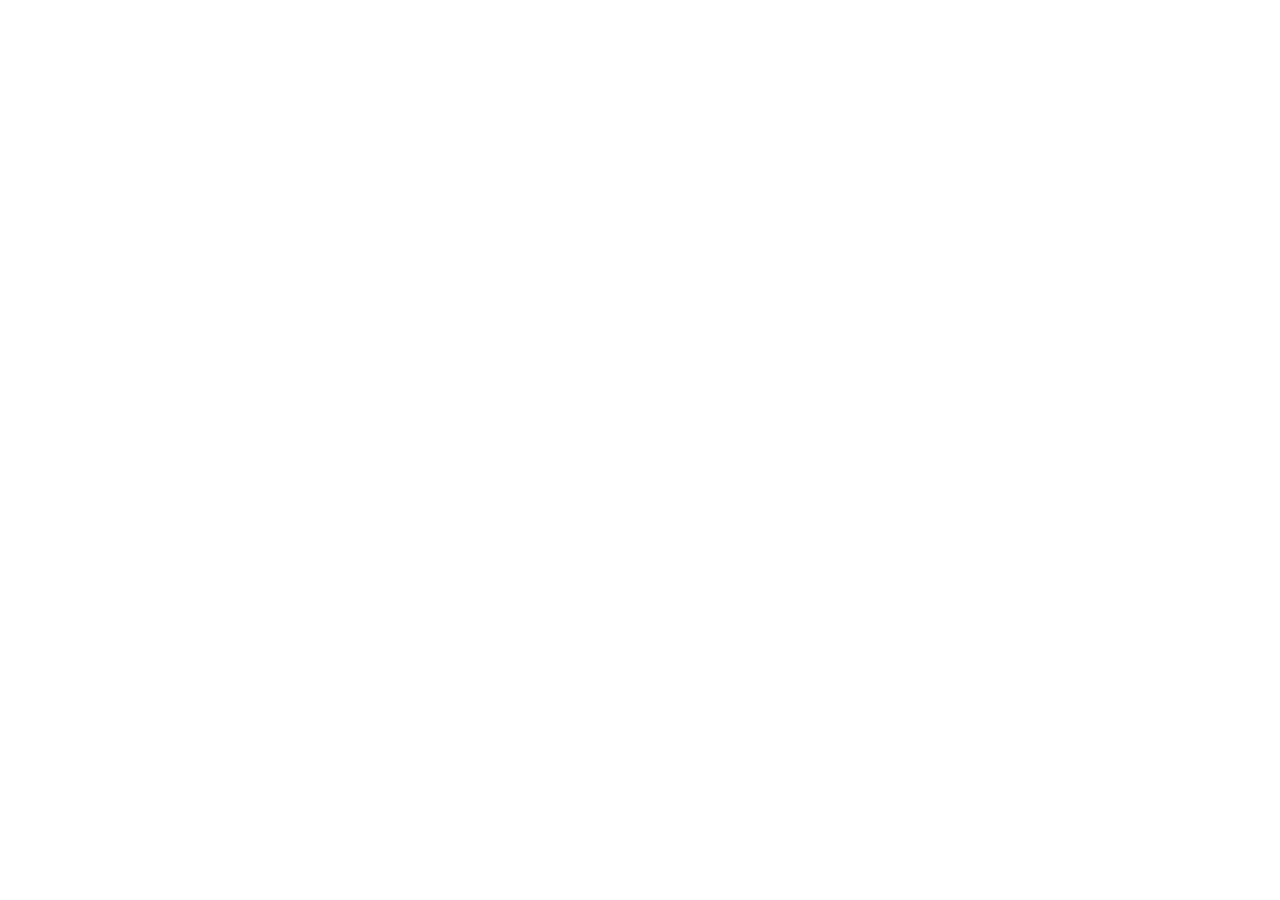
==== about-us.html @ d9883915 "initial commit" ====
<!DOCTYPE html>
<html lang="en">
<head>
    <meta charset="UTF-8">
    <meta name="viewport" content="width=device-width, initial-scale=1.0">
    <title>Travel Bloom</title>
</head>
<body>
    
</body>
</html>
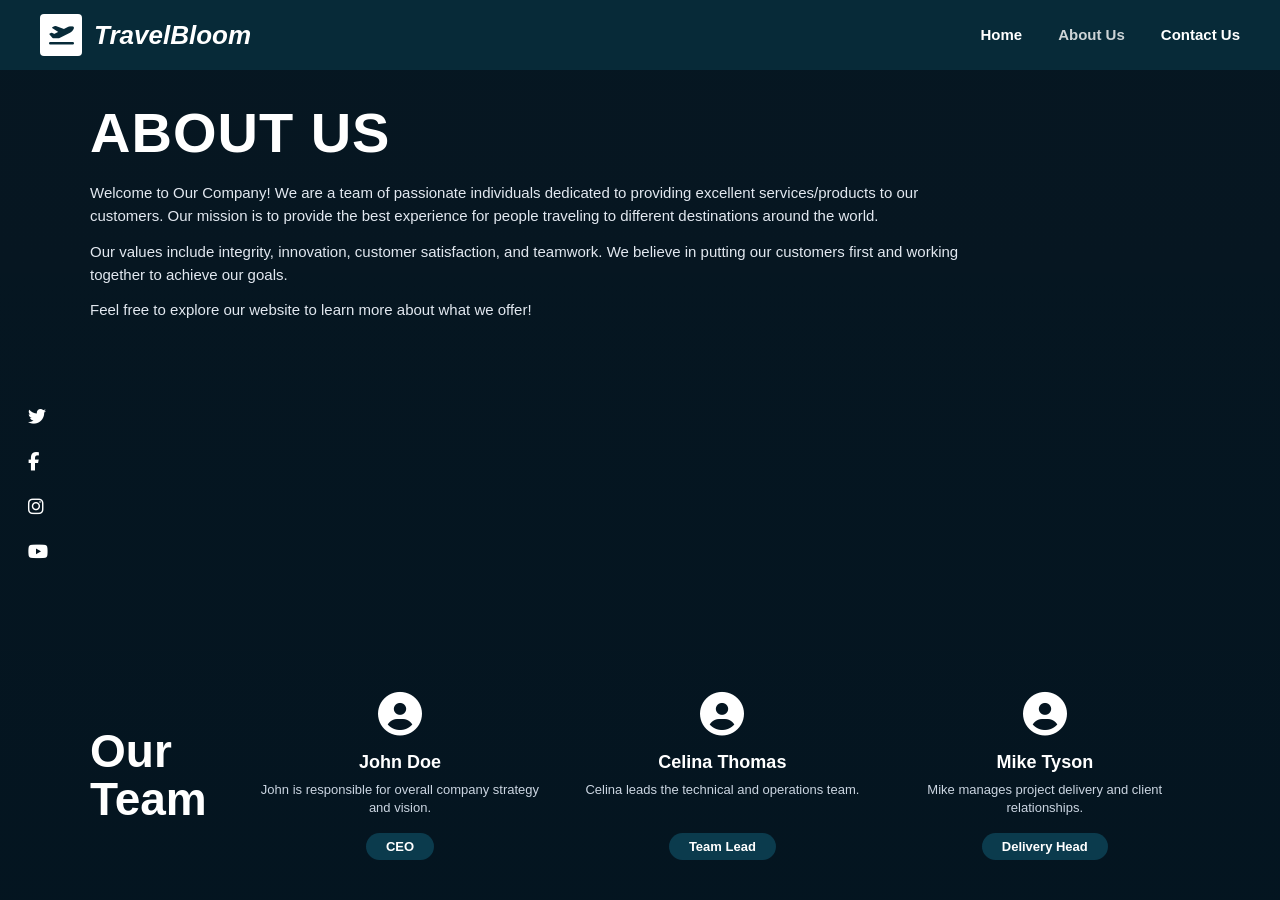
==== commit 11c4e124: "finalize" ====
--- a/about-us.html
+++ b/about-us.html
@@ -1,11 +1,90 @@
-<!DOCTYPE html>
+<!doctype html>
 <html lang="en">
-<head>
-    <meta charset="UTF-8">
-    <meta name="viewport" content="width=device-width, initial-scale=1.0">
-    <title>Travel Bloom</title>
-</head>
-<body>
-    
-</body>
-</html>+  <head>
+    <meta charset="UTF-8" />
+    <meta name="viewport" content="width=device-width, initial-scale=1.0" />
+    <title>About Us - TravelBloom</title>
+    <link
+      rel="stylesheet"
+      href="https://cdnjs.cloudflare.com/ajax/libs/font-awesome/6.5.0/css/all.min.css"
+    />
+    <link rel="stylesheet" href="about.css" />
+  </head>
+  <body>
+    <nav class="navbar">
+      <div class="nav-brand">
+        <div class="logo-icon">
+          <i class="fa-solid fa-plane-departure"></i>
+        </div>
+        <span class="brand-name">TravelBloom</span>
+      </div>
+
+      <ul class="nav-links">
+        <li><a href="/">Home</a></li>
+        <li><a href="/about-us.html" class="active">About Us</a></li>
+        <li><a href="/contact-us.html">Contact Us</a></li>
+      </ul>
+    </nav>
+
+    <main class="about-section">
+      <aside class="social-sidebar">
+        <a href="#" aria-label="Twitter"><i class="fa-brands fa-twitter"></i></a>
+        <a href="#" aria-label="Facebook"><i class="fa-brands fa-facebook-f"></i></a>
+        <a href="#" aria-label="Instagram"><i class="fa-brands fa-instagram"></i></a>
+        <a href="#" aria-label="YouTube"><i class="fa-brands fa-youtube"></i></a>
+      </aside>
+
+      <div class="about-container">
+        <header class="about-intro">
+          <h1 class="page-title">ABOUT US</h1>
+          <div class="about-description">
+            <p>
+              Welcome to Our Company! We are a team of passionate individuals dedicated to providing
+              excellent services/products to our customers. Our mission is to provide the best
+              experience for people traveling to different destinations around the world.
+            </p>
+            <p>
+              Our values include integrity, innovation, customer satisfaction, and teamwork. We
+              believe in putting our customers first and working together to achieve our goals.
+            </p>
+            <p>Feel free to explore our website to learn more about what we offer!</p>
+          </div>
+        </header>
+
+        <section class="team-section">
+          <h2 class="team-heading">Our<br />Team</h2>
+
+          <div class="team-grid">
+            <article class="team-card">
+              <div class="member-avatar">
+                <i class="fa-solid fa-circle-user"></i>
+              </div>
+              <h3 class="member-name">John Doe</h3>
+              <p class="member-bio">John is responsible for overall company strategy and vision.</p>
+              <span class="member-role">CEO</span>
+            </article>
+
+            <!-- Member 2 -->
+            <article class="team-card">
+              <div class="member-avatar">
+                <i class="fa-solid fa-circle-user"></i>
+              </div>
+              <h3 class="member-name">Celina Thomas</h3>
+              <p class="member-bio">Celina leads the technical and operations team.</p>
+              <span class="member-role">Team Lead</span>
+            </article>
+
+            <article class="team-card">
+              <div class="member-avatar">
+                <i class="fa-solid fa-circle-user"></i>
+              </div>
+              <h3 class="member-name">Mike Tyson</h3>
+              <p class="member-bio">Mike manages project delivery and client relationships.</p>
+              <span class="member-role">Delivery Head</span>
+            </article>
+          </div>
+        </section>
+      </div>
+    </main>
+  </body>
+</html>
--- a/about.css
+++ b/about.css
@@ -0,0 +1,206 @@
+* {
+  margin: 0;
+  padding: 0;
+  box-sizing: border-box;
+  font-family: Arial, Helvetica, sans-serif;
+}
+
+body {
+  background-color: #0b1a24;
+  color: #ffffff;
+}
+
+/* Navbar */
+.navbar {
+  display: flex;
+  align-items: center;
+  justify-content: space-between;
+  background-color: #072a38;
+  padding: 14px 40px;
+}
+
+.nav-brand {
+  display: flex;
+  align-items: center;
+  gap: 12px;
+}
+
+.logo-icon {
+  background-color: #ffffff;
+  color: #072a38;
+  width: 42px;
+  height: 42px;
+  border-radius: 4px;
+  display: flex;
+  align-items: center;
+  justify-content: center;
+  font-size: 20px;
+}
+
+.brand-name {
+  color: #ffffff;
+  font-size: 26px;
+  font-weight: 700;
+  font-style: italic;
+}
+
+.nav-links {
+  display: flex;
+  list-style: none;
+  gap: 36px;
+}
+
+.nav-links a {
+  color: #ffffff;
+  text-decoration: none;
+  font-size: 15px;
+  font-weight: 600;
+  transition: opacity 0.2s;
+}
+
+.nav-links a:hover,
+.nav-links a.active {
+  opacity: 0.8;
+}
+
+/* Main Section */
+.about-section {
+  position: relative;
+  min-height: calc(100vh - 70px);
+  width: 100%;
+  background:
+    linear-gradient(rgba(0, 18, 30, 0.45), rgba(0, 18, 30, 0.65)),
+    url("https://images.unsplash.com/photo-1496442226666-8d4d0e62e6e9?auto=format&fit=crop&w=1920&q=80")
+      center/cover no-repeat;
+  display: flex;
+  padding: 30px 40px 40px 90px;
+}
+
+/* Social Bar */
+.social-sidebar {
+  position: absolute;
+  left: 28px;
+  top: 50%;
+  transform: translateY(-50%);
+  display: flex;
+  flex-direction: column;
+  gap: 24px;
+}
+
+.social-sidebar a {
+  color: #ffffff;
+  font-size: 18px;
+  text-decoration: none;
+  transition: opacity 0.2s;
+}
+
+.social-sidebar a:hover {
+  opacity: 0.7;
+}
+
+/* Container */
+.about-container {
+  width: 100%;
+  max-width: 1100px;
+  display: flex;
+  flex-direction: column;
+  justify-content: space-between;
+  gap: 40px;
+}
+
+/* Intro Section */
+.page-title {
+  font-size: 56px;
+  font-weight: 800;
+  letter-spacing: 1px;
+  margin-bottom: 16px;
+}
+
+.about-description {
+  display: flex;
+  flex-direction: column;
+  gap: 12px;
+  max-width: 900px;
+  font-size: 15px;
+  line-height: 1.55;
+  color: #e2e8f0;
+}
+
+/* Team Section */
+.team-section {
+  display: flex;
+  align-items: center;
+  gap: 48px;
+}
+
+.team-heading {
+  font-size: 46px;
+  font-weight: 800;
+  line-height: 1.05;
+  white-space: nowrap;
+}
+
+.team-grid {
+  display: grid;
+  grid-template-columns: repeat(3, minmax(0, 1fr));
+  gap: 32px;
+  width: 100%;
+}
+
+.team-card {
+  display: flex;
+  flex-direction: column;
+  align-items: center;
+  text-align: center;
+  gap: 8px;
+}
+
+.member-avatar {
+  font-size: 44px;
+  color: #ffffff;
+  margin-bottom: 4px;
+}
+
+.member-name {
+  font-size: 18px;
+  font-weight: 700;
+}
+
+.member-bio {
+  font-size: 13px;
+  line-height: 1.4;
+  color: #cbd5e1;
+  min-height: 38px;
+}
+
+.member-role {
+  margin-top: 6px;
+  display: inline-block;
+  background-color: #0b3b4d;
+  color: #ffffff;
+  padding: 6px 20px;
+  border-radius: 14px;
+  font-size: 13px;
+  font-weight: 600;
+}
+
+/* Responsive */
+@media (max-width: 900px) {
+  .team-section {
+    flex-direction: column;
+    align-items: flex-start;
+  }
+
+  .team-grid {
+    grid-template-columns: 1fr;
+    gap: 24px;
+  }
+
+  .page-title {
+    font-size: 40px;
+  }
+
+  .team-heading {
+    font-size: 32px;
+  }
+}
